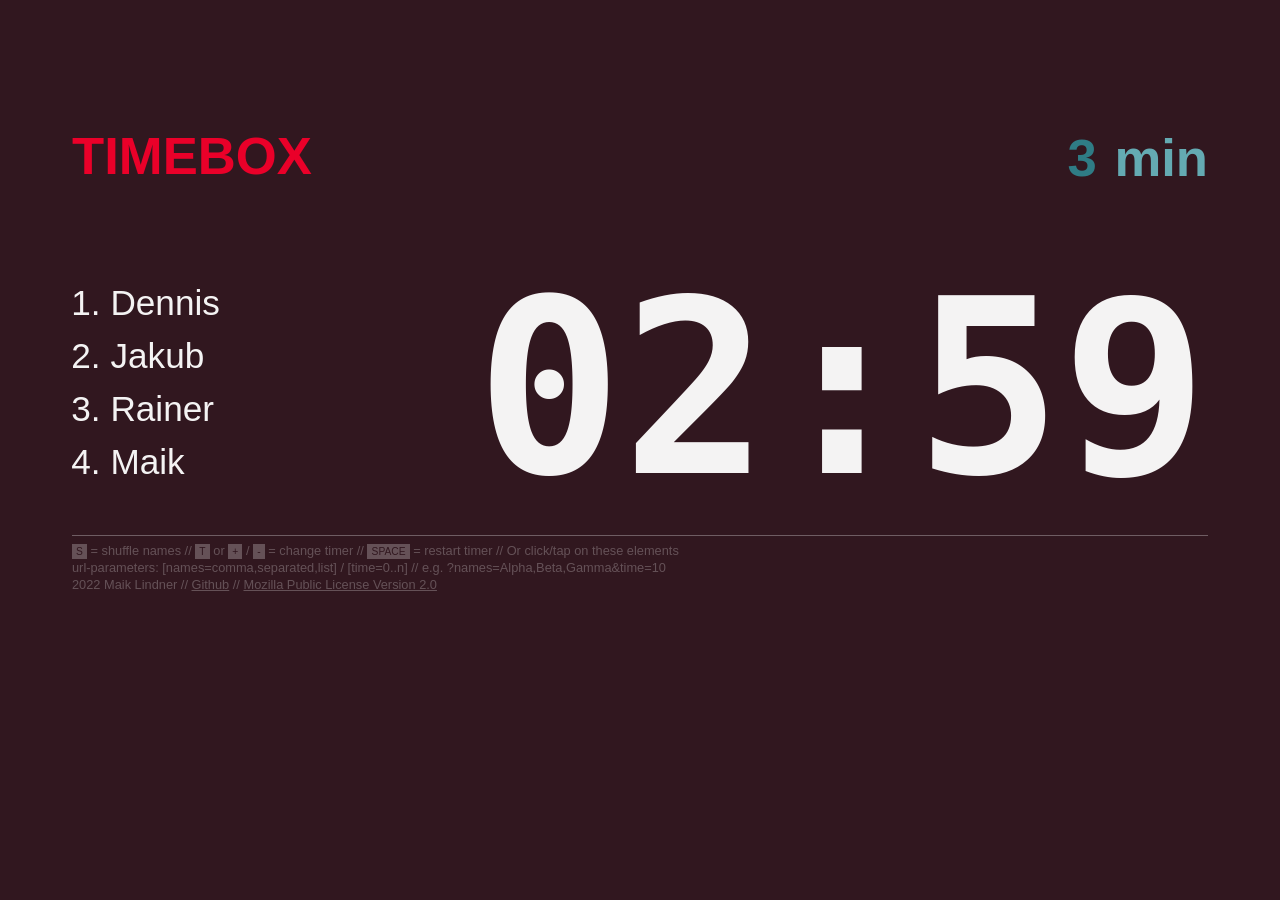
==== index.html @ 6203e829 "update help text, favicon" ====
<!DOCTYPE html>
<html>

<head>
  <title>TIMEBOX</title>
  <link rel="icon" type="image/x-icon" href="favicon.ico" sizes="16x16" />
  <link rel="stylesheet" type="text/css" href="css/style.css" />
</head>

<body>
  <div id="content">
    <h3 id="inp"><input type="text" id="inpMaxTime" /> min</h3>
    <h3 id="head">Timebox</h3>
    <ol id="names"></ol>
    <h1 id="timer"></h1>
    <div id="docu">
      <p><span class="block">s</span> = shuffle names // <span class="block">t</span> or <span class="block">+</span> / <span class="block">-</span> = change timer // <span class="block">space</span> = restart timer // Or click/tap on these elements</p>
      <p>url-parameters: [names=comma,separated,list] / [time=0..n] // e.g. ?names=Alpha,Beta,Gamma&time=10</p>
      <p>2022 Maik Lindner // <a href="https://github.com/maiklindner/timebox">Github</a> // <a href="https://www.mozilla.org/en-US/MPL/2.0/">Mozilla Public License Version 2.0</a></p>
    </div>
  </div>
  <script src="js/script.js"></script>

</body>

</html>
---- css/style.css ----
:root1 {
    --red: rgb(234, 0, 41);
    --darkred: rgb(49, 23, 31);
    --teal: rgb(47, 124, 133);
    --lightteal: rgb(100, 170, 178);
    --grey: rgb(180,180,180);
    --lightgrey: rgb(200,200,200);
  }
:root {
    --red: rgb(234, 0, 41);
    --darkred: rgba(255, 255, 255, 0.95);
    --teal: rgb(47, 124, 133);
    --lightteal: rgb(100, 170, 178);
    --grey: rgba(255,255,255,.25);
    --lightgrey: rgba(255,255,255,.3);
    --white: rgb(49, 23, 31);
  }
body {
    background: var(--white);
    color: var(--darkred);
    font-family: sans-serif;
    font-size: 5vh;
    padding: 5%;
  }
  #content {
    margin: auto;
    white-space: nowrap;
  }
  #head {
    color: var(--red);
    float:left;
    text-transform: uppercase;
  }
  #inp {
    float:right;
    color: var(--lightteal);
  }
  #inpMaxTime {
    background: var(--white);
    border: 1px solid transparent;
    color: var(--teal);
    font-size: 1em;
    font-weight: bold;
    text-align: right;
    width: 3em;
  }
  #inpMaxTime:hover {
    border: 1px solid var(--lightteal);
  }
  #timer {
    color: var(--darkred);
    float:right;
    font-family: fira code, monospace;
    font-size: 19vw;
    margin: 5px 0px;
  }
  .hours {
    font-size: 14vw;
  }
  #names {
    clear: both;
    color: var(--darkred);
    font-size: 3vh;
    float: left;
    padding-left: 3vw;
  }
  li {
    line-height: 1.5em;
  }
  #docu {
    border-top: 1px solid var(--lightgrey);
    clear:both;
    color: var(--grey);
    font-size: 1vw;
    margin-top: 40px;
    padding-top: 5px;
  }
  p {
    padding: 0px;
    margin: 2px 0px;
  }
  .al1 {
    color: var(--red);
  }
  .al2 {
    animation: pulse .5s ease infinite alternate;
  }
  .block {
    background-color: var(--grey);
    color: var(--white);
    font-size: .8em;
    text-transform: uppercase;
    padding: .2em .4em;
  }
  a {
    color: var(--grey);
  }
  @keyframes pulse {
    0% {opacity: 0;}
    100% {opacity: 1;}
  }
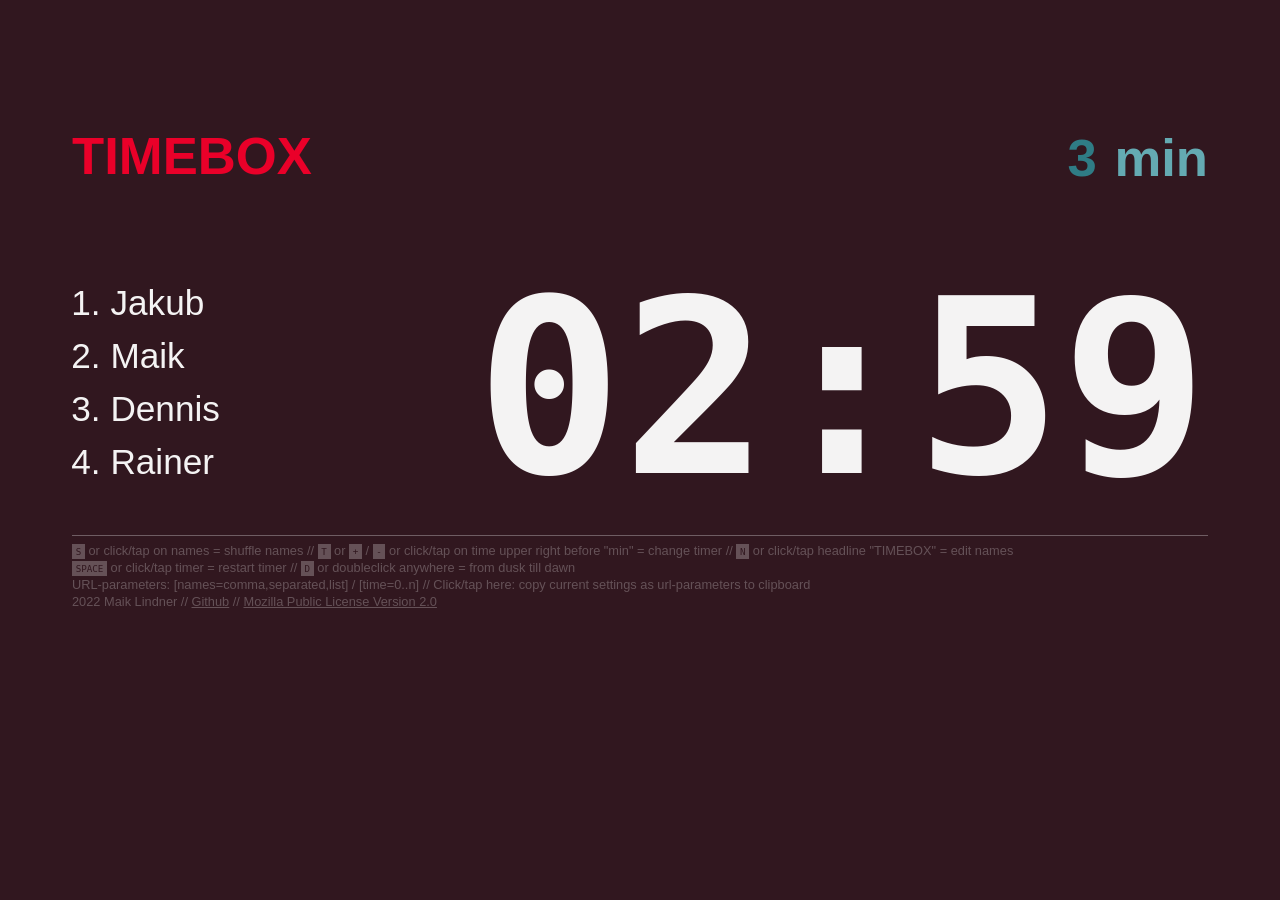
==== commit e1075d75: "added themes, editable names, export url to clip" ====
--- a/index.html
+++ b/index.html
@@ -5,6 +5,8 @@
   <title>TIMEBOX</title>
   <link rel="icon" type="image/x-icon" href="favicon.ico" sizes="16x16" />
   <link rel="stylesheet" type="text/css" href="css/style.css" />
+  <link rel="stylesheet" type="text/css" id="dawn" href="css/dawn.css" />
+  <link rel="stylesheet" type="text/css" id="dusk" href="css/dusk.css" />
 </head>
 
 <body>
@@ -14,8 +16,9 @@
     <ol id="names"></ol>
     <h1 id="timer"></h1>
     <div id="docu">
-      <p><span class="block">s</span> = shuffle names // <span class="block">t</span> or <span class="block">+</span> / <span class="block">-</span> = change timer // <span class="block">space</span> = restart timer // Or click/tap on these elements</p>
-      <p>url-parameters: [names=comma,separated,list] / [time=0..n] // e.g. ?names=Alpha,Beta,Gamma&time=10</p>
+      <p><span class="block">s</span> or click/tap on names = shuffle names // <span class="block">t</span> or <span class="block">+</span> / <span class="block">-</span> or click/tap on time upper right before &quot;min&quot; = change timer // <span class="block">n</span> or click/tap headline &quot;TIMEBOX&quot; = edit names</p>
+      <p><span class="block">space</span> or click/tap timer = restart timer // <span class="block">d</span> or doubleclick anywhere = from dusk till dawn</p>
+      <p>URL-parameters: [names=comma,separated,list] / [time=0..n] // Click/tap here: copy current settings as url-parameters to clipboard</p>
       <p>2022 Maik Lindner // <a href="https://github.com/maiklindner/timebox">Github</a> // <a href="https://www.mozilla.org/en-US/MPL/2.0/">Mozilla Public License Version 2.0</a></p>
     </div>
   </div>
--- a/css/style.css
+++ b/css/style.css
@@ -1,23 +1,6 @@
-:root1 {
-    --red: rgb(234, 0, 41);
-    --darkred: rgb(49, 23, 31);
-    --teal: rgb(47, 124, 133);
-    --lightteal: rgb(100, 170, 178);
-    --grey: rgb(180,180,180);
-    --lightgrey: rgb(200,200,200);
-  }
-:root {
-    --red: rgb(234, 0, 41);
-    --darkred: rgba(255, 255, 255, 0.95);
-    --teal: rgb(47, 124, 133);
-    --lightteal: rgb(100, 170, 178);
-    --grey: rgba(255,255,255,.25);
-    --lightgrey: rgba(255,255,255,.3);
-    --white: rgb(49, 23, 31);
-  }
 body {
-    background: var(--white);
-    color: var(--darkred);
+    background: var(--colorbg);
+    color: var(--colortext);
     font-family: sans-serif;
     font-size: 5vh;
     padding: 5%;
@@ -27,28 +10,28 @@
     white-space: nowrap;
   }
   #head {
-    color: var(--red);
+    color: var(--colorhead);
     float:left;
     text-transform: uppercase;
   }
   #inp {
     float:right;
-    color: var(--lightteal);
+    color: var(--colormin);
   }
   #inpMaxTime {
-    background: var(--white);
+    background: var(--colorbg);
     border: 1px solid transparent;
-    color: var(--teal);
+    color: var(--colortime);
     font-size: 1em;
     font-weight: bold;
     text-align: right;
     width: 3em;
   }
   #inpMaxTime:hover {
-    border: 1px solid var(--lightteal);
+    border: 1px solid var(--colormin);
   }
   #timer {
-    color: var(--darkred);
+    color: var(--colortext);
     float:right;
     font-family: fira code, monospace;
     font-size: 19vw;
@@ -59,7 +42,7 @@
   }
   #names {
     clear: both;
-    color: var(--darkred);
+    color: var(--colortext);
     font-size: 3vh;
     float: left;
     padding-left: 3vw;
@@ -68,9 +51,9 @@
     line-height: 1.5em;
   }
   #docu {
-    border-top: 1px solid var(--lightgrey);
+    border-top: 1px solid var(--colorline);
     clear:both;
-    color: var(--grey);
+    color: var(--colorfoot);
     font-size: 1vw;
     margin-top: 40px;
     padding-top: 5px;
@@ -80,20 +63,21 @@
     margin: 2px 0px;
   }
   .al1 {
-    color: var(--red);
+    color: var(--colorhead);
   }
   .al2 {
     animation: pulse .5s ease infinite alternate;
   }
   .block {
-    background-color: var(--grey);
-    color: var(--white);
-    font-size: .8em;
+    background-color: var(--colorfoot);
+    color: var(--colorbg);
+    font-size: .72em;
+    font-family: monospace;
+    padding: .2em .4em;
     text-transform: uppercase;
-    padding: .2em .4em;
   }
   a {
-    color: var(--grey);
+    color: var(--colorfoot);
   }
   @keyframes pulse {
     0% {opacity: 0;}
--- a/css/dawn.css
+++ b/css/dawn.css
@@ -0,0 +1,9 @@
+:root {
+  --colorhead: rgb(234, 0, 41);
+  --colortext: rgb(49, 23, 31);
+  --colorbg: rgb(245,245,245);
+  --colortime: rgb(47, 124, 133);
+  --colormin: rgb(100, 170, 178);
+  --colorfoot: rgb(180,180,180);
+  --colorline: rgb(200,200,200);
+}
--- a/css/dusk.css
+++ b/css/dusk.css
@@ -0,0 +1,9 @@
+:root {
+  --colorhead: rgb(234, 0, 41);
+  --colortext: rgba(255, 255, 255, 0.95);
+  --colorbg: rgb(49, 23, 31);
+  --colortime: rgb(47, 124, 133);
+  --colormin: rgb(100, 170, 178);
+  --colorfoot: rgba(255,255,255,.25);
+  --colorline: rgba(255,255,255,.3);
+}
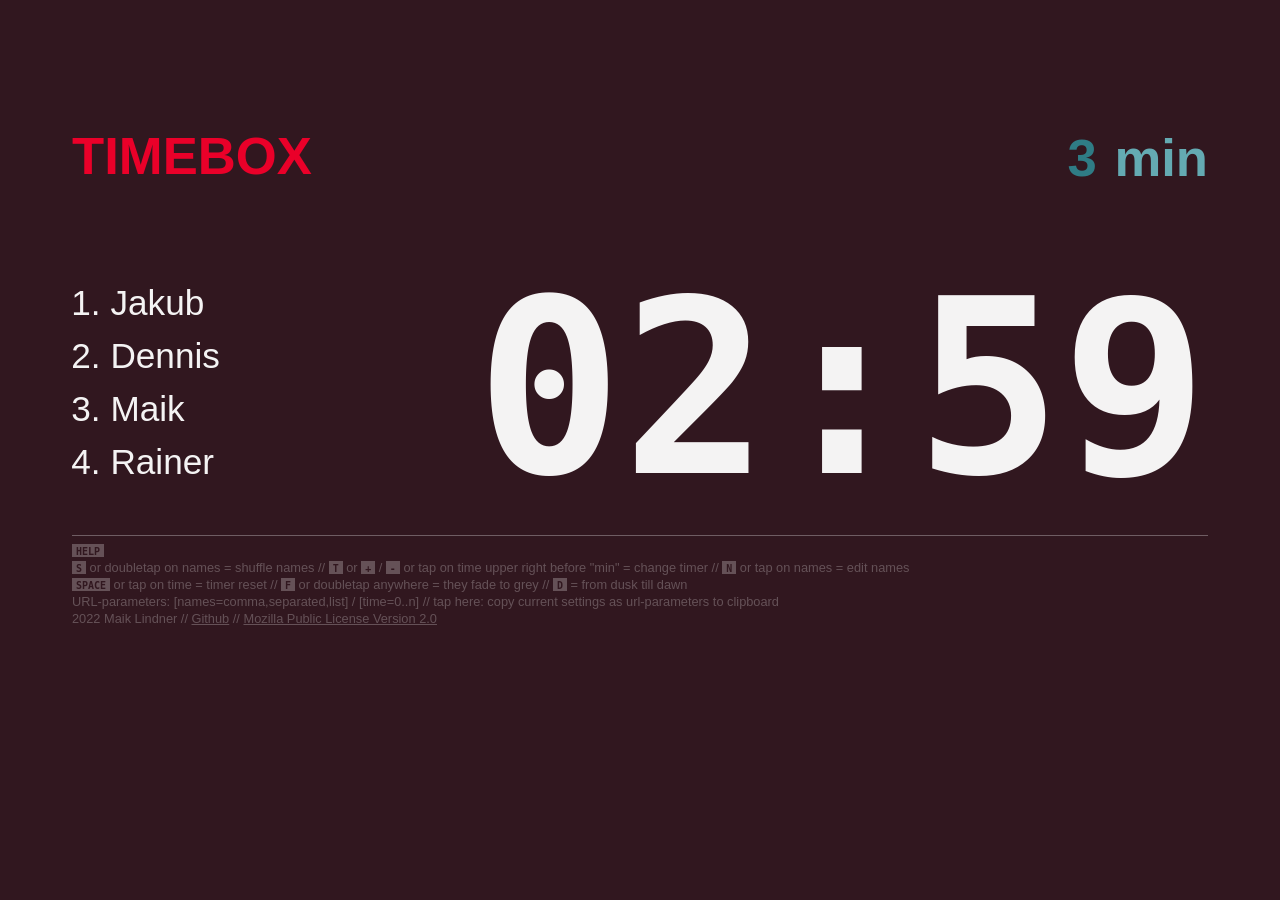
==== commit e20155a1: "20220718_100031" ====
--- a/index.html
+++ b/index.html
@@ -11,14 +11,15 @@
 
 <body>
   <div id="content">
-    <h3 id="inp"><input type="text" id="inpMaxTime" /> min</h3>
+    <h3 id="timeset"><span id="inp"><input type="text" id="inpMaxTime" /></span> <span id="min">min</span></h3>
     <h3 id="head">Timebox</h3>
     <ol id="names"></ol>
     <h1 id="timer"></h1>
     <div id="docu">
-      <p><span class="block">s</span> or click/tap on names = shuffle names // <span class="block">t</span> or <span class="block">+</span> / <span class="block">-</span> or click/tap on time upper right before &quot;min&quot; = change timer // <span class="block">n</span> or click/tap headline &quot;TIMEBOX&quot; = edit names</p>
-      <p><span class="block">space</span> or click/tap timer = restart timer // <span class="block">d</span> or doubleclick anywhere = from dusk till dawn</p>
-      <p>URL-parameters: [names=comma,separated,list] / [time=0..n] // Click/tap here: copy current settings as url-parameters to clipboard</p>
+      <p><span class="block" id="buttonhelp">help</span></p>
+      <p><span class="block" id="t_s">s</span> or doubletap on names = shuffle names // <span class="block" id="t_t">t</span> or <span class="block" id="t_plus">+</span> / <span class="block" id="t_minus">-</span> or tap on time upper right before &quot;min&quot; = change timer // <span class="block" id="t_n">n</span> or tap on names = edit names</p>
+      <p><span class="block" id="t_space">space</span> or tap on time = timer reset // <span class="block" id="t_f">f</span> or doubletap anywhere = they fade to grey // <span class="block" id="t_d">d</span> = from dusk till dawn </p>
+      <p>URL-parameters: [names=comma,separated,list] / [time=0..n] // tap here: copy current settings as url-parameters to clipboard</p>
       <p>2022 Maik Lindner // <a href="https://github.com/maiklindner/timebox">Github</a> // <a href="https://www.mozilla.org/en-US/MPL/2.0/">Mozilla Public License Version 2.0</a></p>
     </div>
   </div>
--- a/css/style.css
+++ b/css/style.css
@@ -3,10 +3,17 @@
     color: var(--colortext);
     font-family: sans-serif;
     font-size: 5vh;
+    overflow: hidden;
     padding: 5%;
+  }
+  #space {
+    position: absolute;
+    top: 50%;
+    left: 50%;
   }
   #content {
     margin: auto;
+    transition: .5s;
     white-space: nowrap;
   }
   #head {
@@ -14,8 +21,10 @@
     float:left;
     text-transform: uppercase;
   }
-  #inp {
+  #timeset {
     float:right;
+  }
+  #min {
     color: var(--colormin);
   }
   #inpMaxTime {
@@ -71,9 +80,10 @@
   .block {
     background-color: var(--colorfoot);
     color: var(--colorbg);
-    font-size: .72em;
+    font-size: .78em;
     font-family: monospace;
-    padding: .2em .4em;
+    font-weight: bold;
+    padding: .2em .4em 0em;
     text-transform: uppercase;
   }
   a {
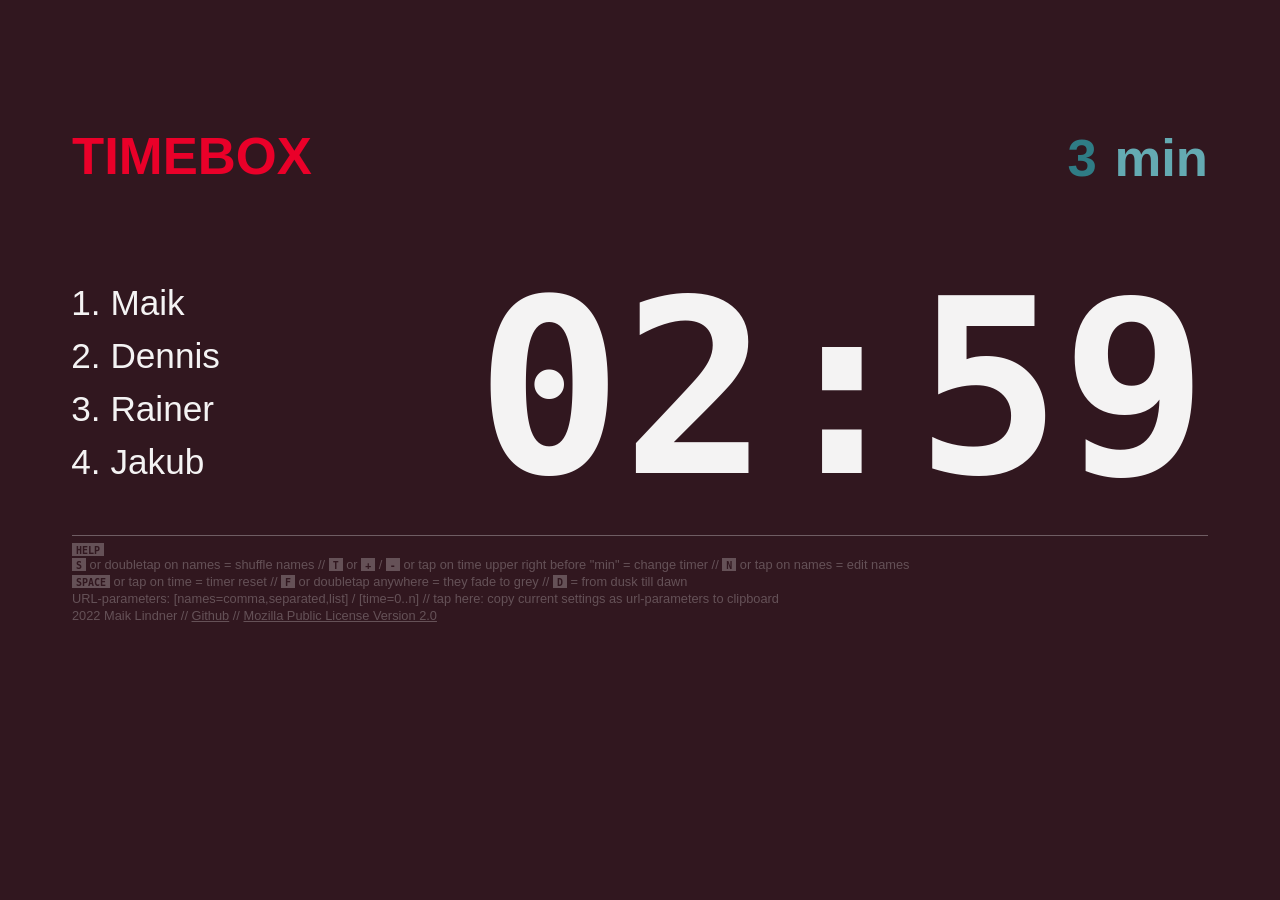
==== commit 02a682ca: "202209012031" ====
--- a/index.html
+++ b/index.html
@@ -17,9 +17,11 @@
     <h1 id="timer"></h1>
     <div id="docu">
       <p><span class="block" id="buttonhelp">help</span></p>
-      <p><span class="block" id="t_s">s</span> or doubletap on names = shuffle names // <span class="block" id="t_t">t</span> or <span class="block" id="t_plus">+</span> / <span class="block" id="t_minus">-</span> or tap on time upper right before &quot;min&quot; = change timer // <span class="block" id="t_n">n</span> or tap on names = edit names</p>
-      <p><span class="block" id="t_space">space</span> or tap on time = timer reset // <span class="block" id="t_f">f</span> or doubletap anywhere = they fade to grey // <span class="block" id="t_d">d</span> = from dusk till dawn </p>
-      <p>URL-parameters: [names=comma,separated,list] / [time=0..n] // tap here: copy current settings as url-parameters to clipboard</p>
+      <div id="help">
+        <p><span class="block" id="t_s">s</span> or doubletap on names = shuffle names // <span class="block" id="t_t">t</span> or <span class="block" id="t_plus">+</span> / <span class="block" id="t_minus">-</span> or tap on time upper right before &quot;min&quot; = change timer // <span class="block" id="t_n">n</span> or tap on names = edit names</p>
+        <p><span class="block" id="t_space">space</span> or tap on time = timer reset // <span class="block" id="t_f">f</span> or doubletap anywhere = they fade to grey // <span class="block" id="t_d">d</span> = from dusk till dawn </p>
+        <p>URL-parameters: [names=comma,separated,list] / [time=0..n] // tap here: copy current settings as url-parameters to clipboard</p>
+      </div>
       <p>2022 Maik Lindner // <a href="https://github.com/maiklindner/timebox">Github</a> // <a href="https://www.mozilla.org/en-US/MPL/2.0/">Mozilla Public License Version 2.0</a></p>
     </div>
   </div>
@@ -28,3 +30,4 @@
 </body>
 
 </html>
+
--- a/css/style.css
+++ b/css/style.css
@@ -67,6 +67,14 @@
     margin-top: 40px;
     padding-top: 5px;
   }
+  #help {
+    clear: both;
+    transition: .5s;
+  }
+  #buttonhelp {
+    float: left;
+    margin: 0em .5em .1em 0em;
+  }
   p {
     padding: 0px;
     margin: 2px 0px;
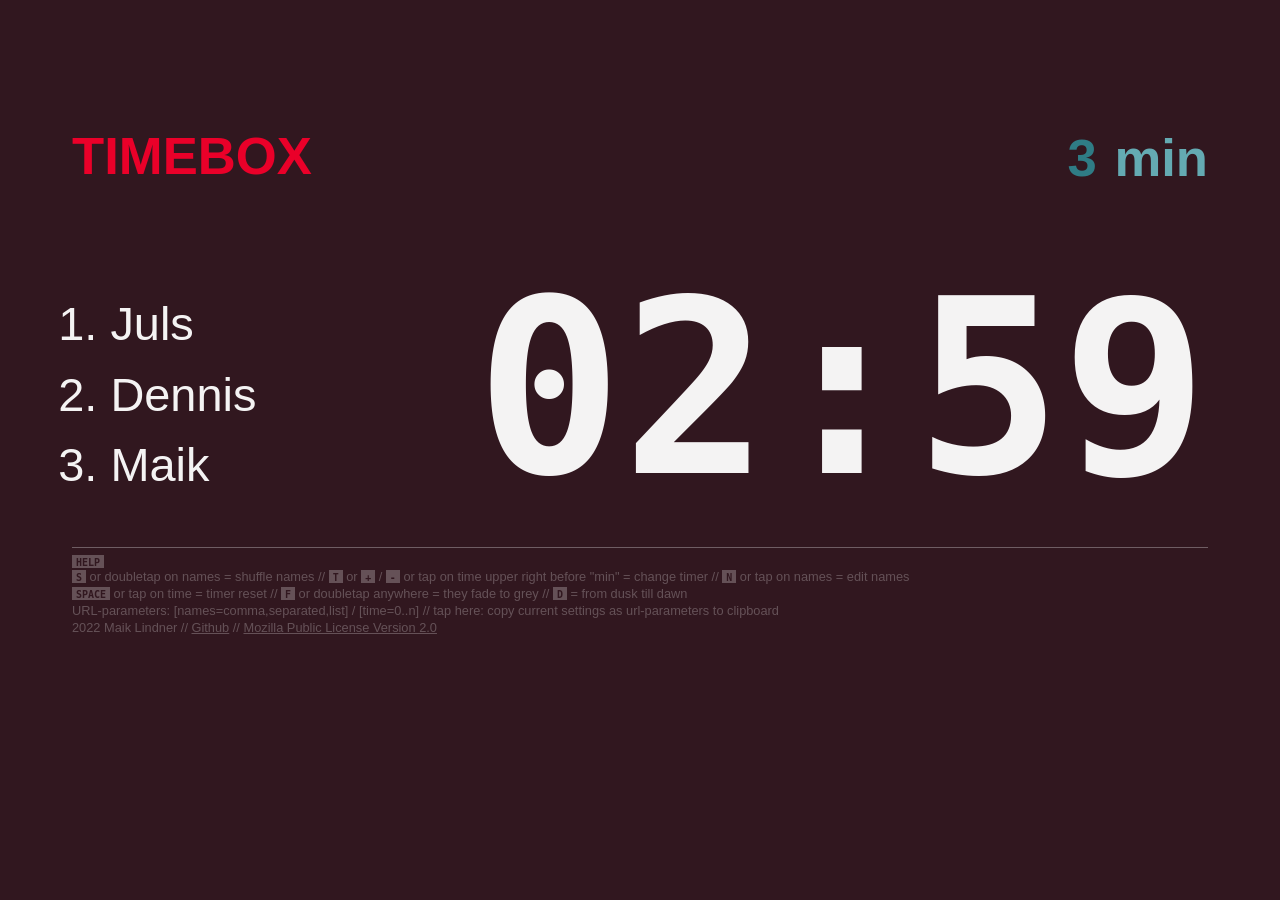
==== commit 3ce74019: "init 2" ====
--- a/index.html
+++ b/index.html
@@ -1,33 +1,33 @@
-<!DOCTYPE html>
-<html>
-
-<head>
-  <title>TIMEBOX</title>
-  <link rel="icon" type="image/x-icon" href="favicon.ico" sizes="16x16" />
-  <link rel="stylesheet" type="text/css" href="css/style.css" />
-  <link rel="stylesheet" type="text/css" id="dawn" href="css/dawn.css" />
-  <link rel="stylesheet" type="text/css" id="dusk" href="css/dusk.css" />
-</head>
-
-<body>
-  <div id="content">
-    <h3 id="timeset"><span id="inp"><input type="text" id="inpMaxTime" /></span> <span id="min">min</span></h3>
-    <h3 id="head">Timebox</h3>
-    <ol id="names"></ol>
-    <h1 id="timer"></h1>
-    <div id="docu">
-      <p><span class="block" id="buttonhelp">help</span></p>
-      <div id="help">
-        <p><span class="block" id="t_s">s</span> or doubletap on names = shuffle names // <span class="block" id="t_t">t</span> or <span class="block" id="t_plus">+</span> / <span class="block" id="t_minus">-</span> or tap on time upper right before &quot;min&quot; = change timer // <span class="block" id="t_n">n</span> or tap on names = edit names</p>
-        <p><span class="block" id="t_space">space</span> or tap on time = timer reset // <span class="block" id="t_f">f</span> or doubletap anywhere = they fade to grey // <span class="block" id="t_d">d</span> = from dusk till dawn </p>
-        <p>URL-parameters: [names=comma,separated,list] / [time=0..n] // tap here: copy current settings as url-parameters to clipboard</p>
-      </div>
-      <p>2022 Maik Lindner // <a href="https://github.com/maiklindner/timebox">Github</a> // <a href="https://www.mozilla.org/en-US/MPL/2.0/">Mozilla Public License Version 2.0</a></p>
-    </div>
-  </div>
-  <script src="js/script.js"></script>
-
-</body>
-
-</html>
-
+<!DOCTYPE html>
+<html>
+
+<head>
+  <title>TIMEBOX</title>
+  <link rel="icon" type="image/x-icon" href="favicon.ico" sizes="16x16" />
+  <link rel="stylesheet" type="text/css" href="css/style.css" />
+  <link rel="stylesheet" type="text/css" id="dawn" href="css/dawn.css" />
+  <link rel="stylesheet" type="text/css" id="dusk" href="css/dusk.css" />
+</head>
+
+<body>
+  <div id="content">
+    <h3 id="timeset"><span id="inp"><input type="text" id="inpMaxTime" /></span> <span id="min">min</span></h3>
+    <h3 id="head">Timebox</h3>
+    <ol id="names"></ol>
+    <h1 id="timer"></h1>
+    <div id="docu">
+      <p><span class="block" id="buttonhelp">help</span></p>
+      <div id="help">
+        <p><span class="block" id="t_s">s</span> or doubletap on names = shuffle names // <span class="block" id="t_t">t</span> or <span class="block" id="t_plus">+</span> / <span class="block" id="t_minus">-</span> or tap on time upper right before &quot;min&quot; = change timer // <span class="block" id="t_n">n</span> or tap on names = edit names</p>
+        <p><span class="block" id="t_space">space</span> or tap on time = timer reset // <span class="block" id="t_f">f</span> or doubletap anywhere = they fade to grey // <span class="block" id="t_d">d</span> = from dusk till dawn </p>
+        <p>URL-parameters: [names=comma,separated,list] / [time=0..n] // tap here: copy current settings as url-parameters to clipboard</p>
+      </div>
+      <p>2022 Maik Lindner // <a href="https://github.com/maiklindner/timebox">Github</a> // <a href="https://www.mozilla.org/en-US/MPL/2.0/">Mozilla Public License Version 2.0</a></p>
+    </div>
+  </div>
+  <script src="js/script.js"></script>
+
+</body>
+
+</html>
+
--- a/css/style.css
+++ b/css/style.css
@@ -1,103 +1,103 @@
-body {
-    background: var(--colorbg);
-    color: var(--colortext);
-    font-family: sans-serif;
-    font-size: 5vh;
-    overflow: hidden;
-    padding: 5%;
-  }
-  #space {
-    position: absolute;
-    top: 50%;
-    left: 50%;
-  }
-  #content {
-    margin: auto;
-    transition: .5s;
-    white-space: nowrap;
-  }
-  #head {
-    color: var(--colorhead);
-    float:left;
-    text-transform: uppercase;
-  }
-  #timeset {
-    float:right;
-  }
-  #min {
-    color: var(--colormin);
-  }
-  #inpMaxTime {
-    background: var(--colorbg);
-    border: 1px solid transparent;
-    color: var(--colortime);
-    font-size: 1em;
-    font-weight: bold;
-    text-align: right;
-    width: 3em;
-  }
-  #inpMaxTime:hover {
-    border: 1px solid var(--colormin);
-  }
-  #timer {
-    color: var(--colortext);
-    float:right;
-    font-family: fira code, monospace;
-    font-size: 19vw;
-    margin: 5px 0px;
-  }
-  .hours {
-    font-size: 14vw;
-  }
-  #names {
-    clear: both;
-    color: var(--colortext);
-    font-size: 3vh;
-    float: left;
-    padding-left: 3vw;
-  }
-  li {
-    line-height: 1.5em;
-  }
-  #docu {
-    border-top: 1px solid var(--colorline);
-    clear:both;
-    color: var(--colorfoot);
-    font-size: 1vw;
-    margin-top: 40px;
-    padding-top: 5px;
-  }
-  #help {
-    clear: both;
-    transition: .5s;
-  }
-  #buttonhelp {
-    float: left;
-    margin: 0em .5em .1em 0em;
-  }
-  p {
-    padding: 0px;
-    margin: 2px 0px;
-  }
-  .al1 {
-    color: var(--colorhead);
-  }
-  .al2 {
-    animation: pulse .5s ease infinite alternate;
-  }
-  .block {
-    background-color: var(--colorfoot);
-    color: var(--colorbg);
-    font-size: .78em;
-    font-family: monospace;
-    font-weight: bold;
-    padding: .2em .4em 0em;
-    text-transform: uppercase;
-  }
-  a {
-    color: var(--colorfoot);
-  }
-  @keyframes pulse {
-    0% {opacity: 0;}
-    100% {opacity: 1;}
-  }
+body {
+    background: var(--colorbg);
+    color: var(--colortext);
+    font-family: sans-serif;
+    font-size: 5vh;
+    overflow: hidden;
+    padding: 5%;
+  }
+  #space {
+    position: absolute;
+    top: 50%;
+    left: 50%;
+  }
+  #content {
+    margin: auto;
+    transition: .5s;
+    white-space: nowrap;
+  }
+  #head {
+    color: var(--colorhead);
+    float:left;
+    text-transform: uppercase;
+  }
+  #timeset {
+    float:right;
+  }
+  #min {
+    color: var(--colormin);
+  }
+  #inpMaxTime {
+    background: var(--colorbg);
+    border: 1px solid transparent;
+    color: var(--colortime);
+    font-size: 1em;
+    font-weight: bold;
+    text-align: right;
+    width: 3em;
+  }
+  #inpMaxTime:hover {
+    border: 1px solid var(--colormin);
+  }
+  #timer {
+    color: var(--colortext);
+    float:right;
+    font-family: fira code, monospace;
+    font-size: 19vw;
+    margin: 5px 0px;
+  }
+  .hours {
+    font-size: 14vw;
+  }
+  #names {
+    clear: both;
+    color: var(--colortext);
+    font-size: 3vh;
+    float: left;
+    padding-left: 3vw;
+  }
+  li {
+    line-height: 1.5em;
+  }
+  #docu {
+    border-top: 1px solid var(--colorline);
+    clear:both;
+    color: var(--colorfoot);
+    font-size: 1vw;
+    margin-top: 40px;
+    padding-top: 5px;
+  }
+  #help {
+    clear: both;
+    transition: .5s;
+  }
+  #buttonhelp {
+    float: left;
+    margin: 0em .5em .1em 0em;
+  }
+  p {
+    padding: 0px;
+    margin: 2px 0px;
+  }
+  .al1 {
+    color: var(--colorhead);
+  }
+  .al2 {
+    animation: pulse .5s ease infinite alternate;
+  }
+  .block {
+    background-color: var(--colorfoot);
+    color: var(--colorbg);
+    font-size: .78em;
+    font-family: monospace;
+    font-weight: bold;
+    padding: .2em .4em 0em;
+    text-transform: uppercase;
+  }
+  a {
+    color: var(--colorfoot);
+  }
+  @keyframes pulse {
+    0% {opacity: 0;}
+    100% {opacity: 1;}
+  }
--- a/css/dawn.css
+++ b/css/dawn.css
@@ -1,9 +1,9 @@
-:root {
-  --colorhead: rgb(234, 0, 41);
-  --colortext: rgb(49, 23, 31);
-  --colorbg: rgb(245,245,245);
-  --colortime: rgb(47, 124, 133);
-  --colormin: rgb(100, 170, 178);
-  --colorfoot: rgb(180,180,180);
-  --colorline: rgb(200,200,200);
-}
+:root {
+  --colorhead: rgb(234, 0, 41);
+  --colortext: rgb(49, 23, 31);
+  --colorbg: rgb(245,245,245);
+  --colortime: rgb(47, 124, 133);
+  --colormin: rgb(100, 170, 178);
+  --colorfoot: rgb(180,180,180);
+  --colorline: rgb(200,200,200);
+}
--- a/css/dusk.css
+++ b/css/dusk.css
@@ -1,9 +1,9 @@
-:root {
-  --colorhead: rgb(234, 0, 41);
-  --colortext: rgba(255, 255, 255, 0.95);
-  --colorbg: rgb(49, 23, 31);
-  --colortime: rgb(47, 124, 133);
-  --colormin: rgb(100, 170, 178);
-  --colorfoot: rgba(255,255,255,.25);
-  --colorline: rgba(255,255,255,.3);
-}
+:root {
+  --colorhead: rgb(234, 0, 41);
+  --colortext: rgba(255, 255, 255, 0.95);
+  --colorbg: rgb(49, 23, 31);
+  --colortime: rgb(47, 124, 133);
+  --colormin: rgb(100, 170, 178);
+  --colorfoot: rgba(255,255,255,.25);
+  --colorline: rgba(255,255,255,.3);
+}
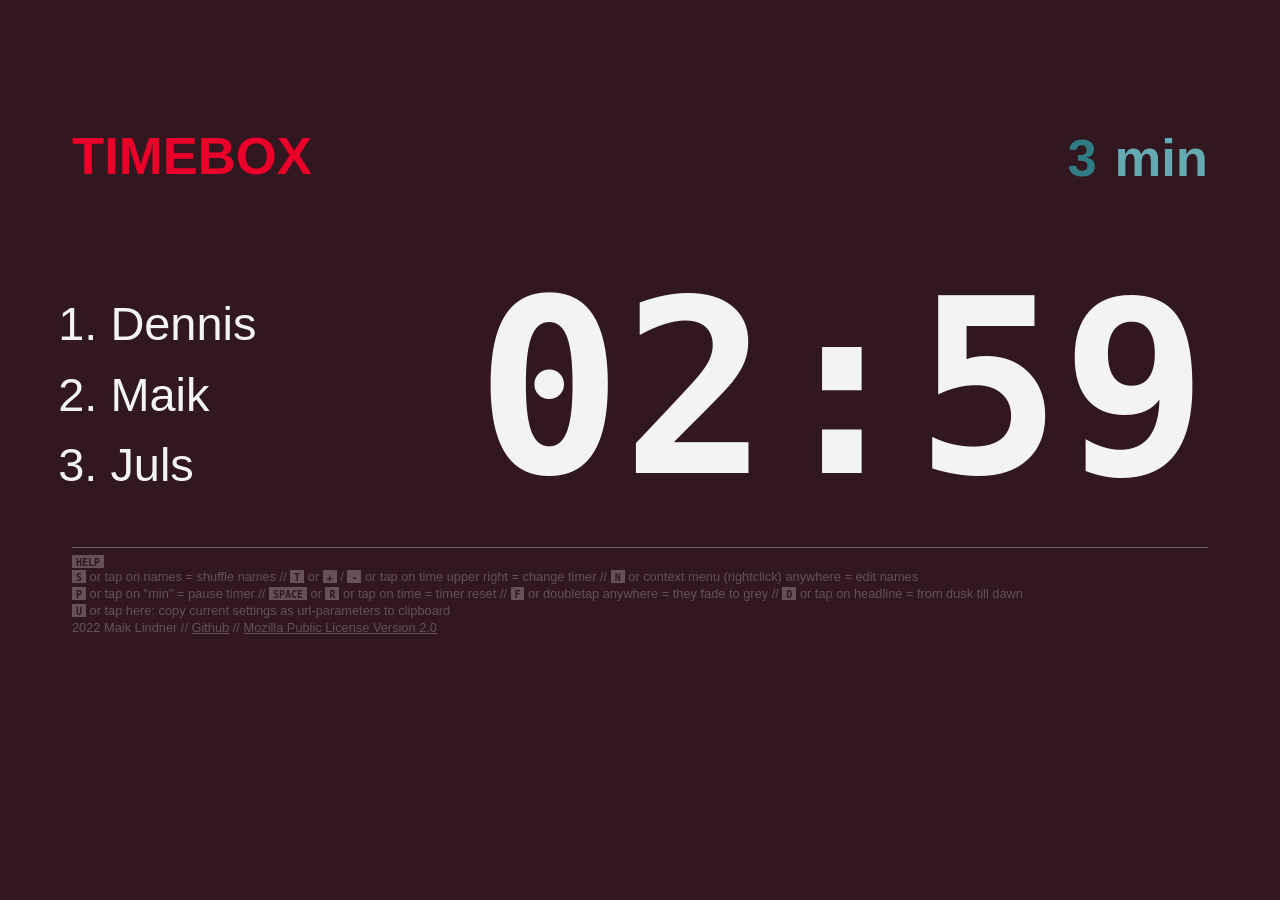
==== commit c3fac7b1: "adds new help hints" ====
--- a/index.html
+++ b/index.html
@@ -18,16 +18,29 @@
     <div id="docu">
       <p><span class="block" id="buttonhelp">help</span></p>
       <div id="help">
-        <p><span class="block" id="t_s">s</span> or doubletap on names = shuffle names // <span class="block" id="t_t">t</span> or <span class="block" id="t_plus">+</span> / <span class="block" id="t_minus">-</span> or tap on time upper right before &quot;min&quot; = change timer // <span class="block" id="t_n">n</span> or tap on names = edit names</p>
-        <p><span class="block" id="t_space">space</span> or tap on time = timer reset // <span class="block" id="t_f">f</span> or doubletap anywhere = they fade to grey // <span class="block" id="t_d">d</span> = from dusk till dawn </p>
-        <p>URL-parameters: [names=comma,separated,list] / [time=0..n] // tap here: copy current settings as url-parameters to clipboard</p>
+        <p>
+          <span class="block" id="t_s">s</span> or tap on names = shuffle names //
+          <span class="block" id="t_t">t</span> or <span class="block" id="t_plus">+</span> / <span class="block"
+            id="t_minus">-</span> or tap on time upper right = change timer //
+          <span class="block" id="t_n">n</span> or context menu (rightclick) anywhere = edit names
+        </p>
+        <p>
+          <span class="block" id="t_p">p</span> or tap on "min" = pause timer //
+          <span class="block" id="t_space">space</span> or <span class="block" id="t_r">r</span> or tap on time = timer reset //
+          <span class="block" id="t_f">f</span> or doubletap anywhere = they fade to grey //
+          <span class="block" id="t_d">d</span> or tap on headline = from dusk till dawn
+        </p>
+        <p>
+          <span class="block" id="t_u">u</span> or tap here: <span id="docuspan">copy current settings as url-parameters
+            to clipboard</span>
+        </p>
       </div>
-      <p>2022 Maik Lindner // <a href="https://github.com/maiklindner/timebox">Github</a> // <a href="https://www.mozilla.org/en-US/MPL/2.0/">Mozilla Public License Version 2.0</a></p>
+      <p>2022 Maik Lindner // <a href="https://github.com/maiklindner/timebox">Github</a> // <a
+          href="https://www.mozilla.org/en-US/MPL/2.0/">Mozilla Public License Version 2.0</a></p>
     </div>
   </div>
   <script src="js/script.js"></script>
 
 </body>
 
-</html>
-
+</html>
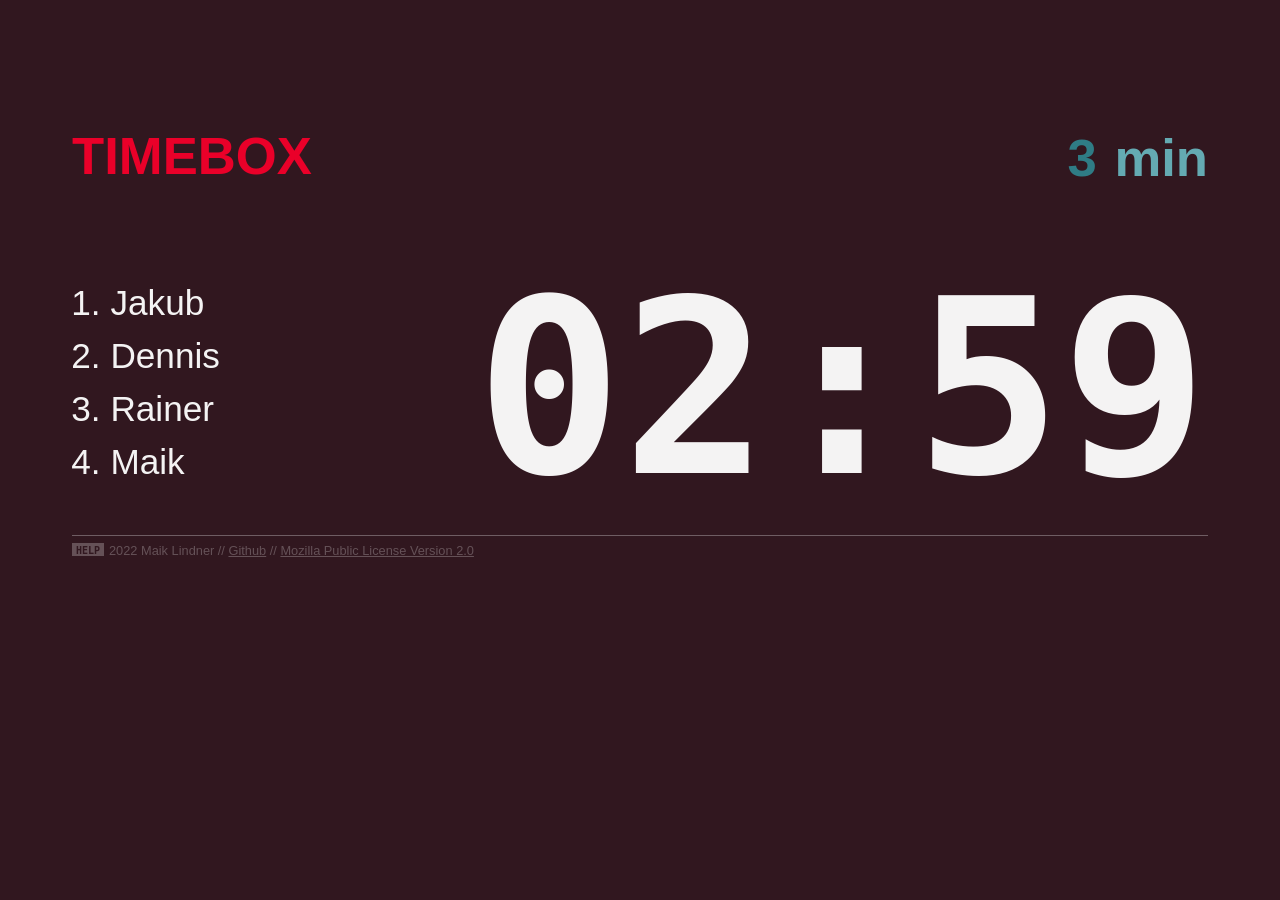
==== commit b86582df: "changes line breaks from CRLF to LF in all files" ====
--- a/index.html
+++ b/index.html
@@ -1,46 +1,46 @@
-<!DOCTYPE html>
-<html>
-
-<head>
-  <title>TIMEBOX</title>
-  <link rel="icon" type="image/x-icon" href="favicon.ico" sizes="16x16" />
-  <link rel="stylesheet" type="text/css" href="css/style.css" />
-  <link rel="stylesheet" type="text/css" id="dawn" href="css/dawn.css" />
-  <link rel="stylesheet" type="text/css" id="dusk" href="css/dusk.css" />
-</head>
-
-<body>
-  <div id="content">
-    <h3 id="timeset"><span id="inp"><input type="text" id="inpMaxTime" /></span> <span id="min">min</span></h3>
-    <h3 id="head">Timebox</h3>
-    <ol id="names"></ol>
-    <h1 id="timer"></h1>
-    <div id="docu">
-      <p><span class="block" id="buttonhelp">help</span></p>
-      <div id="help">
-        <p>
-          <span class="block" id="t_s">s</span> or tap on names = shuffle names //
-          <span class="block" id="t_t">t</span> or <span class="block" id="t_plus">+</span> / <span class="block"
-            id="t_minus">-</span> or tap on time upper right = change timer //
-          <span class="block" id="t_n">n</span> or context menu (rightclick) anywhere = edit names
-        </p>
-        <p>
-          <span class="block" id="t_p">p</span> or tap on "min" = pause timer //
-          <span class="block" id="t_space">space</span> or <span class="block" id="t_r">r</span> or tap on time = timer reset //
-          <span class="block" id="t_f">f</span> or doubletap anywhere = they fade to grey //
-          <span class="block" id="t_d">d</span> or tap on headline = from dusk till dawn
-        </p>
-        <p>
-          <span class="block" id="t_u">u</span> or tap here: <span id="docuspan">copy current settings as url-parameters
-            to clipboard</span>
-        </p>
-      </div>
-      <p>2022 Maik Lindner // <a href="https://github.com/maiklindner/timebox">Github</a> // <a
-          href="https://www.mozilla.org/en-US/MPL/2.0/">Mozilla Public License Version 2.0</a></p>
-    </div>
-  </div>
-  <script src="js/script.js"></script>
-
-</body>
-
+<!DOCTYPE html>
+<html>
+
+<head>
+  <title>TIMEBOX</title>
+  <link rel="icon" type="image/x-icon" href="favicon.ico" sizes="16x16" />
+  <link rel="stylesheet" type="text/css" href="css/style.css" />
+  <link rel="stylesheet" type="text/css" id="dawn" href="css/dawn.css" />
+  <link rel="stylesheet" type="text/css" id="dusk" href="css/dusk.css" />
+</head>
+
+<body>
+  <div id="content">
+    <h3 id="timeset"><span id="inp"><input type="text" id="inpMaxTime" /></span> <span id="min">min</span></h3>
+    <h3 id="head">Timebox</h3>
+    <ol id="names"></ol>
+    <h1 id="timer"></h1>
+    <div id="docu">
+      <p><span class="block" id="buttonhelp">help</span></p>
+      <div id="help">
+        <p>
+          <span class="block" id="t_s">s</span> or tap on names = shuffle names //
+          <span class="block" id="t_t">t</span> or <span class="block" id="t_plus">+</span> / <span class="block"
+            id="t_minus">-</span> or tap on time upper right = change timer //
+          <span class="block" id="t_n">n</span> or context menu (rightclick) anywhere = edit names
+        </p>
+        <p>
+          <span class="block" id="t_p">p</span> or tap on "min" = pause timer //
+          <span class="block" id="t_space">space</span> or <span class="block" id="t_r">r</span> or tap on time = timer reset //
+          <span class="block" id="t_f">f</span> or doubletap anywhere = they fade to grey //
+          <span class="block" id="t_d">d</span> or tap on headline = from dusk till dawn
+        </p>
+        <p>
+          <span class="block" id="t_u">u</span> or tap here: <span id="docuspan">copy current settings as url-parameters
+            to clipboard</span>
+        </p>
+      </div>
+      <p>2022 Maik Lindner // <a href="https://github.com/maiklindner/timebox">Github</a> // <a
+          href="https://www.mozilla.org/en-US/MPL/2.0/">Mozilla Public License Version 2.0</a></p>
+    </div>
+  </div>
+  <script src="js/script.js"></script>
+
+</body>
+
 </html>
--- a/css/style.css
+++ b/css/style.css
@@ -1,103 +1,129 @@
-body {
-    background: var(--colorbg);
-    color: var(--colortext);
-    font-family: sans-serif;
-    font-size: 5vh;
-    overflow: hidden;
-    padding: 5%;
-  }
-  #space {
-    position: absolute;
-    top: 50%;
-    left: 50%;
-  }
-  #content {
-    margin: auto;
-    transition: .5s;
-    white-space: nowrap;
-  }
-  #head {
-    color: var(--colorhead);
-    float:left;
-    text-transform: uppercase;
-  }
-  #timeset {
-    float:right;
-  }
-  #min {
-    color: var(--colormin);
-  }
-  #inpMaxTime {
-    background: var(--colorbg);
-    border: 1px solid transparent;
-    color: var(--colortime);
-    font-size: 1em;
-    font-weight: bold;
-    text-align: right;
-    width: 3em;
-  }
-  #inpMaxTime:hover {
-    border: 1px solid var(--colormin);
-  }
-  #timer {
-    color: var(--colortext);
-    float:right;
-    font-family: fira code, monospace;
-    font-size: 19vw;
-    margin: 5px 0px;
-  }
-  .hours {
-    font-size: 14vw;
-  }
-  #names {
-    clear: both;
-    color: var(--colortext);
-    font-size: 3vh;
-    float: left;
-    padding-left: 3vw;
-  }
-  li {
-    line-height: 1.5em;
-  }
-  #docu {
-    border-top: 1px solid var(--colorline);
-    clear:both;
-    color: var(--colorfoot);
-    font-size: 1vw;
-    margin-top: 40px;
-    padding-top: 5px;
-  }
-  #help {
-    clear: both;
-    transition: .5s;
-  }
-  #buttonhelp {
-    float: left;
-    margin: 0em .5em .1em 0em;
-  }
-  p {
-    padding: 0px;
-    margin: 2px 0px;
-  }
-  .al1 {
-    color: var(--colorhead);
-  }
-  .al2 {
-    animation: pulse .5s ease infinite alternate;
-  }
-  .block {
-    background-color: var(--colorfoot);
-    color: var(--colorbg);
-    font-size: .78em;
-    font-family: monospace;
-    font-weight: bold;
-    padding: .2em .4em 0em;
-    text-transform: uppercase;
-  }
-  a {
-    color: var(--colorfoot);
-  }
-  @keyframes pulse {
-    0% {opacity: 0;}
-    100% {opacity: 1;}
-  }
+body {
+  background: var(--colorbg);
+  color: var(--colortext);
+  font-family: sans-serif;
+  font-size: 5vh;
+  overflow: hidden;
+  padding: 5%;
+}
+
+#space {
+  position: absolute;
+  top: 50%;
+  left: 50%;
+}
+
+#content {
+  margin: auto;
+  transition: .5s;
+  white-space: nowrap;
+}
+
+#head {
+  color: var(--colorhead);
+  float: left;
+  text-transform: uppercase;
+}
+
+#timeset {
+  float: right;
+}
+
+#min {
+  color: var(--colormin);
+}
+
+#inpMaxTime {
+  background: var(--colorbg);
+  border: 1px solid transparent;
+  color: var(--colortime);
+  font-size: 1em;
+  font-weight: bold;
+  text-align: right;
+  width: 3em;
+}
+
+#inpMaxTime:hover {
+  border: 1px solid var(--colormin);
+}
+
+#timer {
+  color: var(--colortext);
+  float: right;
+  font-family: fira code, monospace;
+  font-size: 19vw;
+  margin: 5px 0px;
+}
+
+.hours {
+  font-size: 14vw;
+}
+
+#names {
+  clear: both;
+  color: var(--colortext);
+  font-size: 3vh;
+  float: left;
+  padding-left: 3vw;
+}
+
+li {
+  line-height: 1.5em;
+}
+
+#docu {
+  border-top: 1px solid var(--colorline);
+  clear: both;
+  color: var(--colorfoot);
+  font-size: 1vw;
+  margin-top: 40px;
+  padding-top: 5px;
+}
+
+#help {
+  display: none;
+  clear: both;
+  transition: .5s;
+}
+
+#buttonhelp {
+  float: left;
+  margin: 0em .5em .1em 0em;
+}
+
+p {
+  padding: 0px;
+  margin: 2px 0px;
+}
+
+.al1 {
+  color: var(--colorhead);
+}
+
+.al2 {
+  animation: pulse .5s ease infinite alternate;
+}
+
+.block {
+  background-color: var(--colorfoot);
+  color: var(--colorbg);
+  font-size: .78em;
+  font-family: monospace;
+  font-weight: bold;
+  padding: .2em .4em 0em;
+  text-transform: uppercase;
+}
+
+a {
+  color: var(--colorfoot);
+}
+
+@keyframes pulse {
+  0% {
+    opacity: 0;
+  }
+
+  100% {
+    opacity: 1;
+  }
+}
--- a/css/dawn.css
+++ b/css/dawn.css
@@ -1,9 +1,9 @@
-:root {
-  --colorhead: rgb(234, 0, 41);
-  --colortext: rgb(49, 23, 31);
-  --colorbg: rgb(245,245,245);
-  --colortime: rgb(47, 124, 133);
-  --colormin: rgb(100, 170, 178);
-  --colorfoot: rgb(180,180,180);
-  --colorline: rgb(200,200,200);
-}
+:root {
+  --colorhead: rgb(234, 0, 41);
+  --colortext: rgb(49, 23, 31);
+  --colorbg: rgb(245,245,245);
+  --colortime: rgb(47, 124, 133);
+  --colormin: rgb(100, 170, 178);
+  --colorfoot: rgb(180,180,180);
+  --colorline: rgb(200,200,200);
+}
--- a/css/dusk.css
+++ b/css/dusk.css
@@ -1,9 +1,9 @@
-:root {
-  --colorhead: rgb(234, 0, 41);
-  --colortext: rgba(255, 255, 255, 0.95);
-  --colorbg: rgb(49, 23, 31);
-  --colortime: rgb(47, 124, 133);
-  --colormin: rgb(100, 170, 178);
-  --colorfoot: rgba(255,255,255,.25);
-  --colorline: rgba(255,255,255,.3);
-}
+:root {
+  --colorhead: rgb(234, 0, 41);
+  --colortext: rgba(255, 255, 255, 0.95);
+  --colorbg: rgb(49, 23, 31);
+  --colortime: rgb(47, 124, 133);
+  --colormin: rgb(100, 170, 178);
+  --colorfoot: rgba(255,255,255,.25);
+  --colorline: rgba(255,255,255,.3);
+}
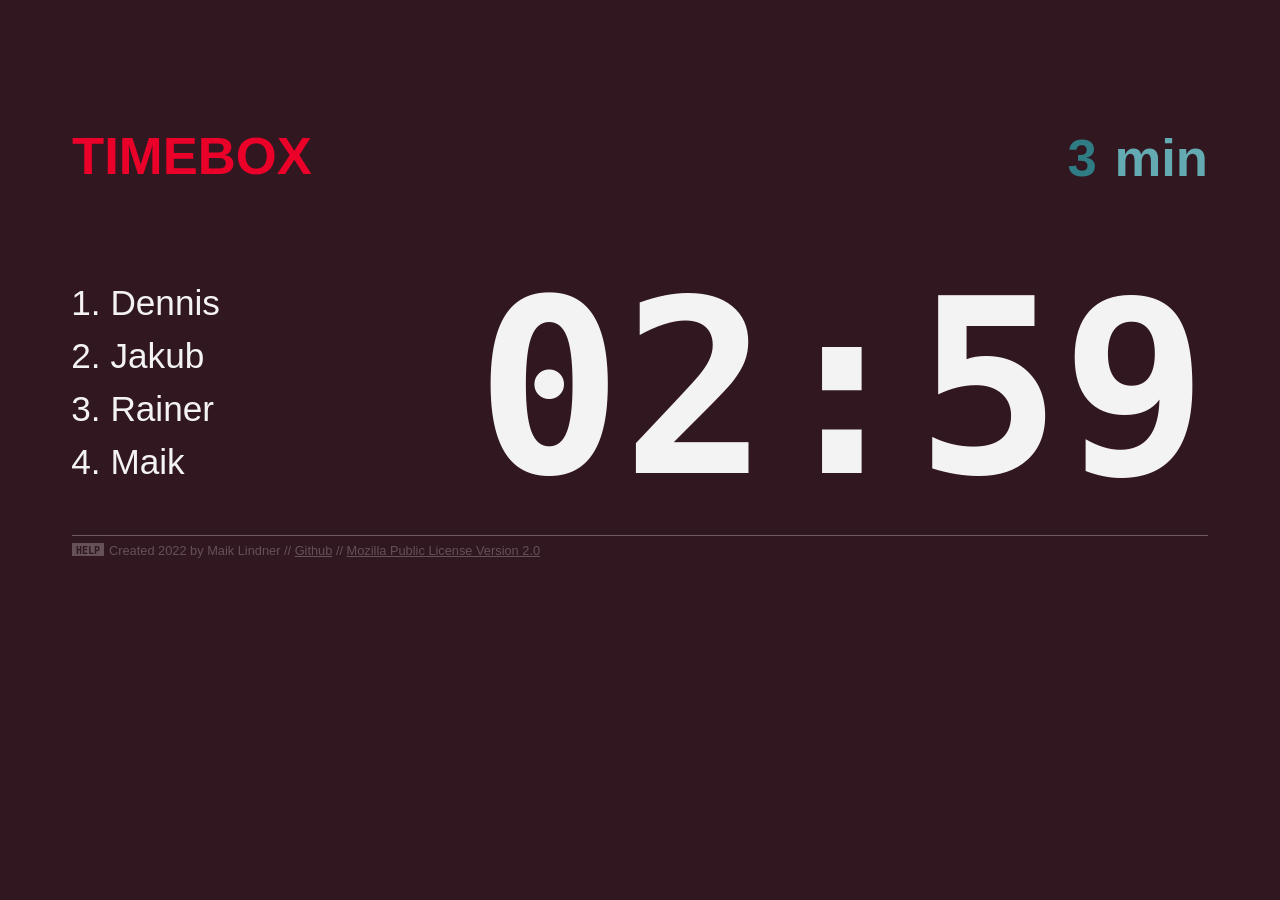
==== commit c3a3da53: "Adds created by year in footer" ====
--- a/index.html
+++ b/index.html
@@ -35,7 +35,7 @@
             to clipboard</span>
         </p>
       </div>
-      <p>2022 Maik Lindner // <a href="https://github.com/maiklindner/timebox">Github</a> // <a
+      <p>Created 2022 by Maik Lindner // <a href="https://github.com/maiklindner/timebox">Github</a> // <a
           href="https://www.mozilla.org/en-US/MPL/2.0/">Mozilla Public License Version 2.0</a></p>
     </div>
   </div>
